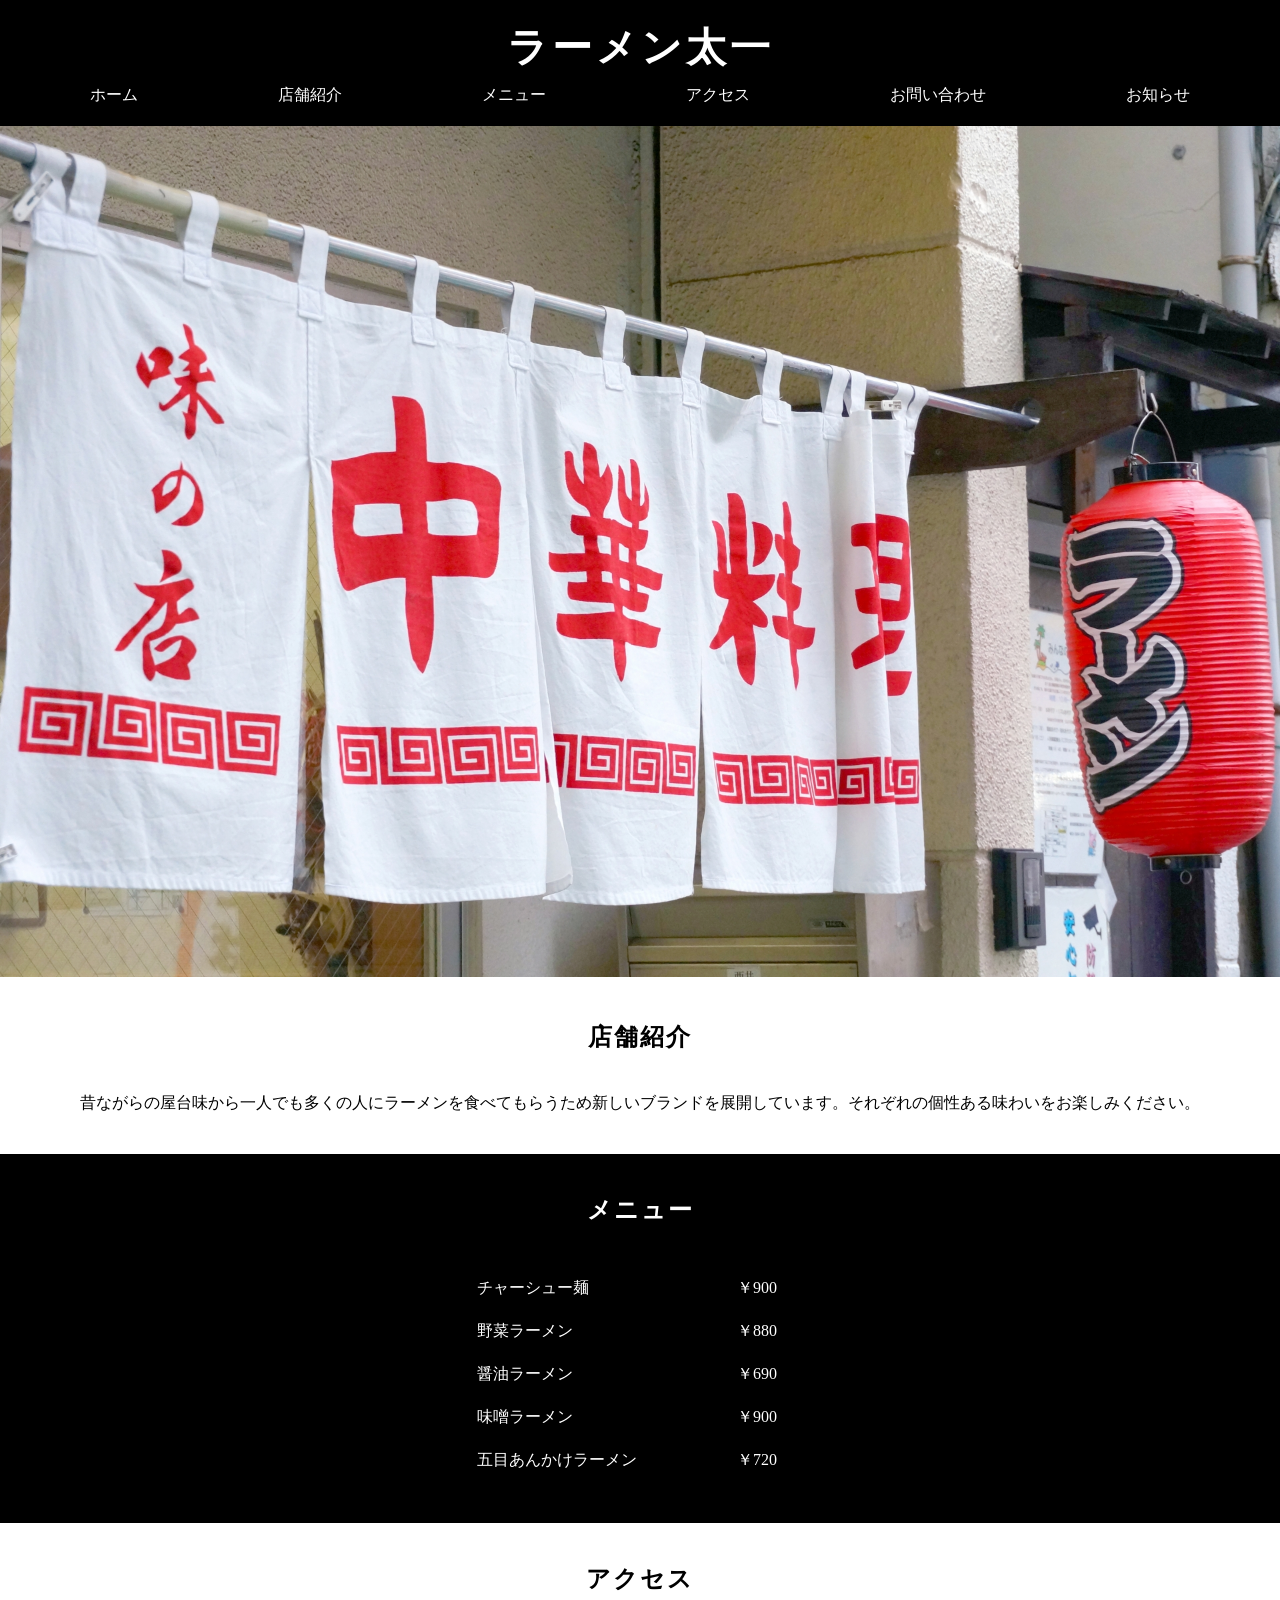
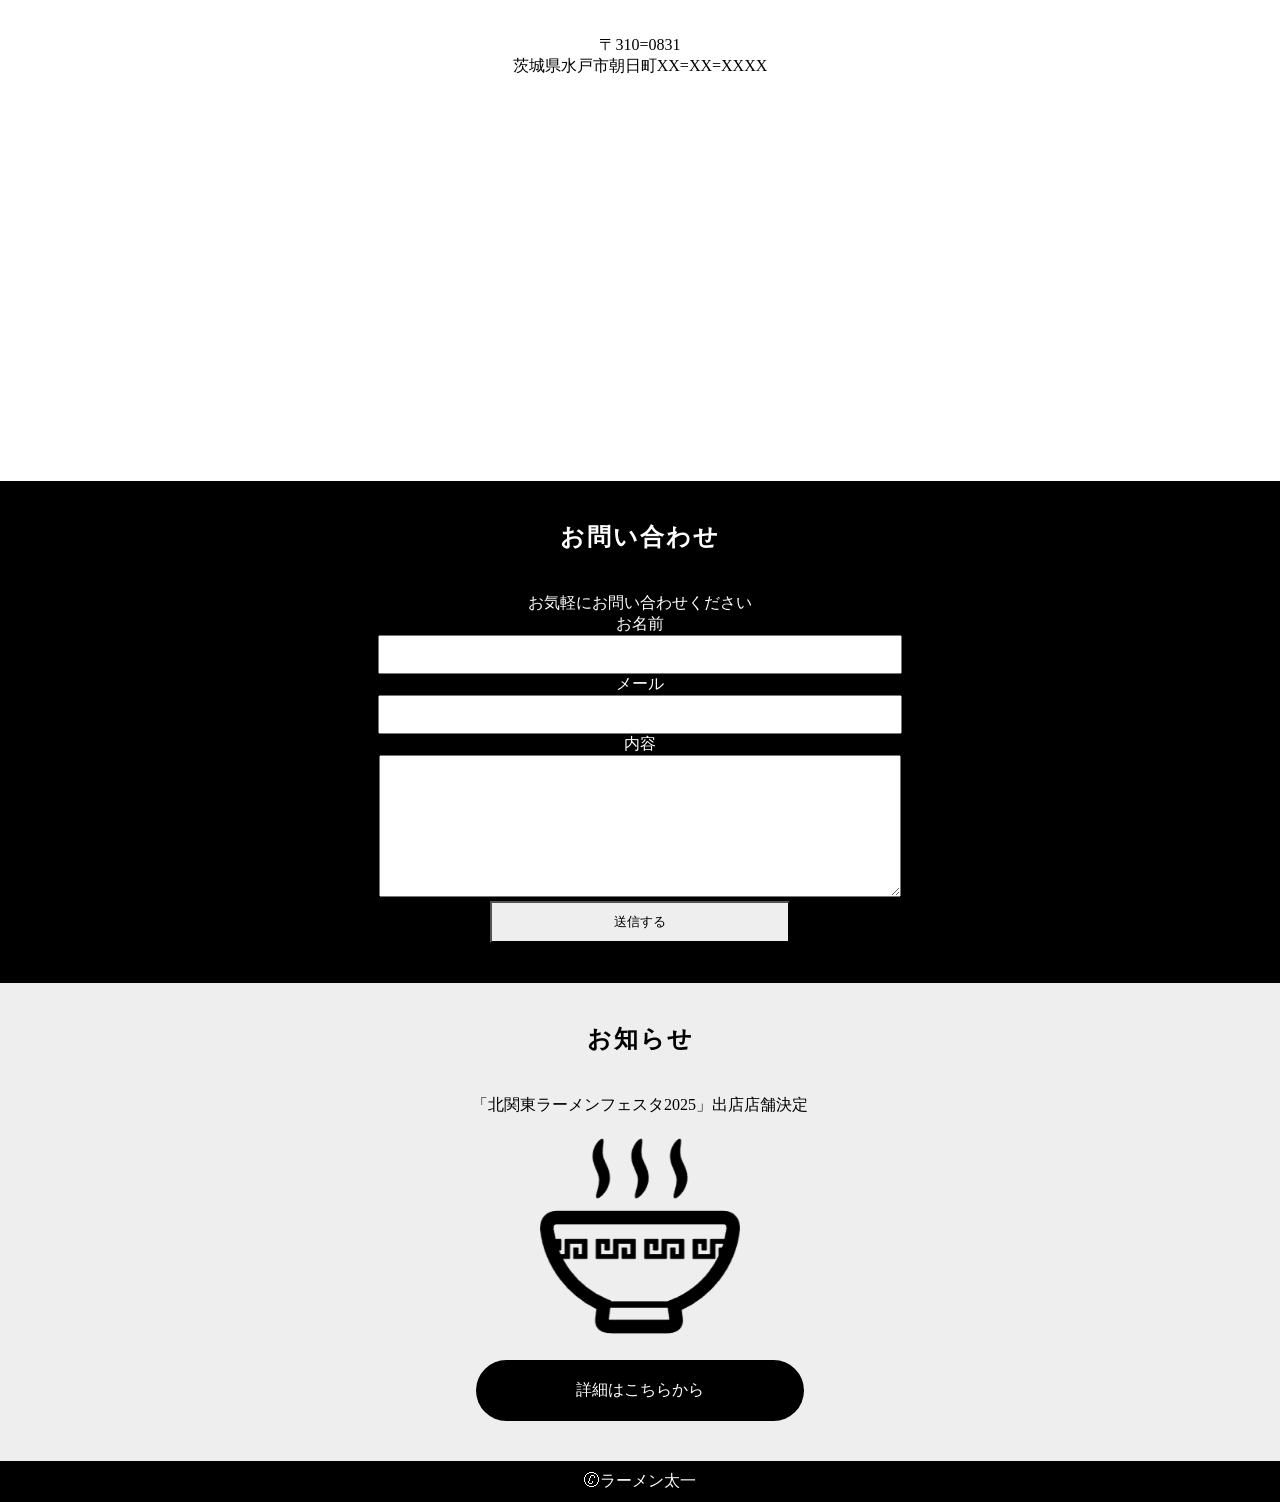
==== index.html @ 2ab0eba1 "Add files via upload" ====
<!DOCTYPE html>
<html lang="ja">
  <head>
    <meta charset="UTF-8">
    <meta name="viewport" content="width=device=width">
    <title>ラーメン太一</title>
    <link rel="stylesheet" href="css/style.css">
  </head>
  <body>
    <header> <!== ファーストビューの一番上(非常に重要) ==>
      <div class="container">      
        <h1>ラーメン太一</h1>
        <nav>
          <ul>
            <li><a href="#">ホーム</a></li>
	    <li><a href="#">店舗紹介</a></li>
            <li><a href="#">メニュー</a></li>
            <li><a href="#">アクセス</a></li>
            <li><a href="contact.html">お問い合わせ</a></li>
            <li><a href="#">お知らせ</a></li>
          </ul>
        </nav>
      </div>
    </header>
    <main>
      <section id="hero">
        <figure> <!== 図や表 ==>
          <img src="images/hero.jpg" alt="ラーメン店の写真">
        </figure>
      </section>
      <section id="about">
        <h2>店舗紹介</h2>
        <p>昔ながらの屋台味から一人でも多くの人にラーメンを食べてもらうため新しいブランドを展開しています。それぞれの個性ある味わいをお楽しみください。</p>
      </section>
      <section id="menu">
        <h2>メニュー</h2>
        <table>
          <tr> <!== 行に相当 ==>
            <td>チャーシュー麺</td> <!== 列に相当 ==>
            <td>￥900</td>
          </tr>
          <tr>
            <td>野菜ラーメン</td>
            <td>￥880</td>
          </tr>
          <tr>
            <td>醤油ラーメン</td>
            <td>￥690</td>
          </tr>
          <tr>
            <td>味噌ラーメン</td>
            <td>￥900</td>
          </tr>
          <tr>
            <td>五目あんかけラーメン</td>
            <td>￥720</td>
          </tr>
        </table>
      </section>
      <section id="access">
        <h2>アクセス</h2>
        <p>〒310=0831</p>
        <p>茨城県水戸市朝日町XX=XX=XXXX</p>
        <iframe src="https://www.google.com/maps/embed?pb=!1m18!1m12!1m3!1d6425.843816029387!2d140.4887846!3d36.3626704!2m3!1f0!2f0!3f0!3m2!1i1024!2i768!4f13.1!3m3!1m2!1s0x602225140dafcf45%3A0x8f29a1907c2ca33f!2z5pyd5pel55S65YWQ56ul5YWs5ZyS!5e0!3m2!1sja!2sjp!4v1743207158291!5m2!1sja!2sjp" width="600" height="450" style="border:0;" allowfullscreen="" loading="lazy" referrerpolicy="no=referrer=when=downgrade"></iframe> <!== width:"100%"で画面いっぱいに表示 ==>
      </section>
      <section id="contact">
        <h2>お問い合わせ</h2>
        <p>お気軽にお問い合わせください</p>
        <form action="index.html" method="post">
          <div>
            <label for="name">お名前</label> <!== インライン要素 ==>
            <input type="text" name="name" id="name"> <!== id="name"(お名前を選択しても入力できる) ==> <!== インライン要素(お名前を箱が並ぶ) ==>
          </div>
          <div>
            <label for="email">メール</label>
            <input type="text" name="email" id="email"> <!== inputは1行 ==>
          </div>
          <div>
            <label for="naiyou">内容</label>
            <textarea name="naiyou" rows="8" cols="80" id="naiyou"></textarea> <!== 8行×80文字(1行) ==>
          </div>
          <div>
            <input type="submit" value="送信する">
          </div>
        </form>
      </section>
    </main>
    <aside> <!== 補足情報 ==>
      <h2>お知らせ</h2>
      <p>「北関東ラーメンフェスタ2025」出店店舗決定</p>
      <figure>
        <img src="images/icon.png" alt="ラーメンアイコン">
      </figure>
      <a href="#" class="button">詳細はこちらから</a> <!== リンクを直接ボタン ==>
    </aside>
    <footer>
      🄫ラーメン太一
    </footer>
  </body>
</html>
---- css/style.css ----
@charset "utf-8";

/* ========================================

リセットCSS

======================================== */
* { /* すべての要素の内余白と外余白に対して */
  padding: 0;
  margin: 0;
}

/* ========================================

header

======================================== */
header {
  background-color: black;
  color: white;
  text-align: center;
  padding: 20px;
}
header h1 {
  font-size: 40px;
  letter-spacing: 4px;
  padding-bottom: 10px;
}
header nav ul {
  display: flex;
  justify-content: space-around;
  list-style-type: none;
}
header nav ul li a {
  color: white;
  text-decoration: none;
}

/* ========================================

main

======================================== */
#hero figure img {
  width: 100%; /* figureに対してピタッとはまる */
}
#about {
  background-color: white;
  padding: 40px 20px; /* 上下を大の時はスマホ対応を考慮して左右を小さめに */
  text-align: center;
}
#about h2 {
  margin-bottom: 40px;
  letter-spacing: 2px; /* 文字間 */
}
#menu {
  background-color: black;
  padding: 40px 20px;
  text-align: center;
  color: white;
}
#menu h2 {
  margin-bottom: 40px;
  letter-spacing: 2px;
}
#menu table {
  width: 100%; /* 横幅は100%だけれど */
  max-width: 350px; /* 最大の幅が決まっている→スマホ対応で便利な書き方 */
  margin: 0 auto;
  text-align: left;
}
#menu table td {
  padding: 10px;
}
#access {
  background-color: white;
  padding: 40px 20px;
  text-align: center;
}
#access h2 {
  margin-bottom: 40px;
  letter-spacing: 2px;
}
#access iframe {
  width: 100%;
  max-width: 500px;
  height: 300px;
  padding: 30px;
}
#contact {
  background-color: black;
  padding: 40px 20px;
  text-align: center;
  color: white;
}
#contact h2 {
  margin-bottom: 40px;
  letter-spacing: 2px;
}
#contact form label {
  display: block;
}
#contact form input {
  width: 100%;
  max-width: 500px;
  padding: 10px;
}
#contact form textarea {
  width: 100%;
  max-width: 500px;
  padding: 10px;
}
#contact form input[type="submit"] { /* inputでtypeが(submit)のものだけ→classを付けない絞り込み方法 */
  width: 300px;
  background-color: #eee;
}

/* ========================================

aside

======================================== */
aside {
  background-color: #eee;
  padding: 40px 20px;
  text-align: center;
}
aside h2 {
  margin-bottom: 40px;
  letter-spacing: 2px;
}
aside figure {
  padding: 20px;
}
aside figure img {
  width: 200px;
}
aside .button { /* aはインライン要素 */
  background-color: black;
  padding: 20px 100px; /* 高さの指定がうまくいかない */
  display: inline-block;
  border-radius: 50px;
  color: white;
  text-decoration: none;
}
aside a:hover { /* 上にマウスが乗った時 */
  opacity: .8;
}

/* ========================================

footer

======================================== */
footer {
  background-color: black;
  color: white;
  text-align: center;
  padding: 10px;
}
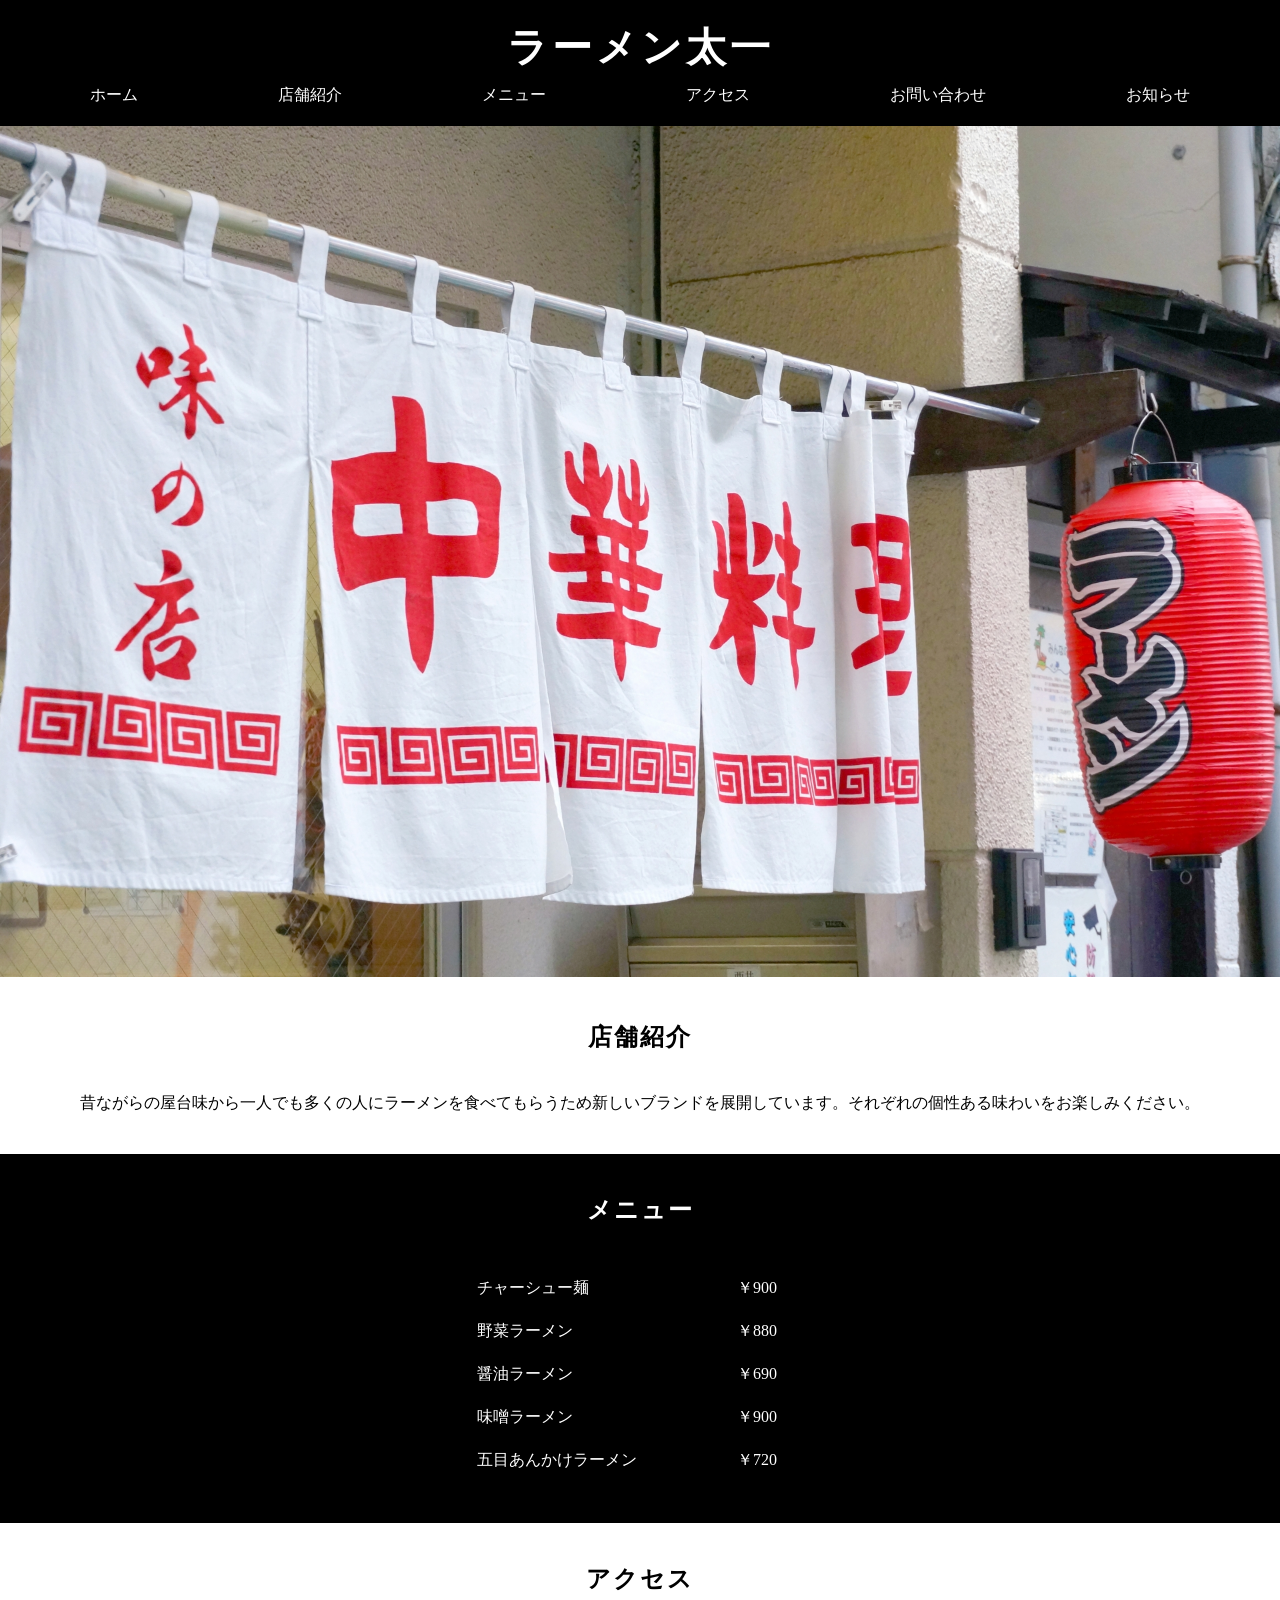
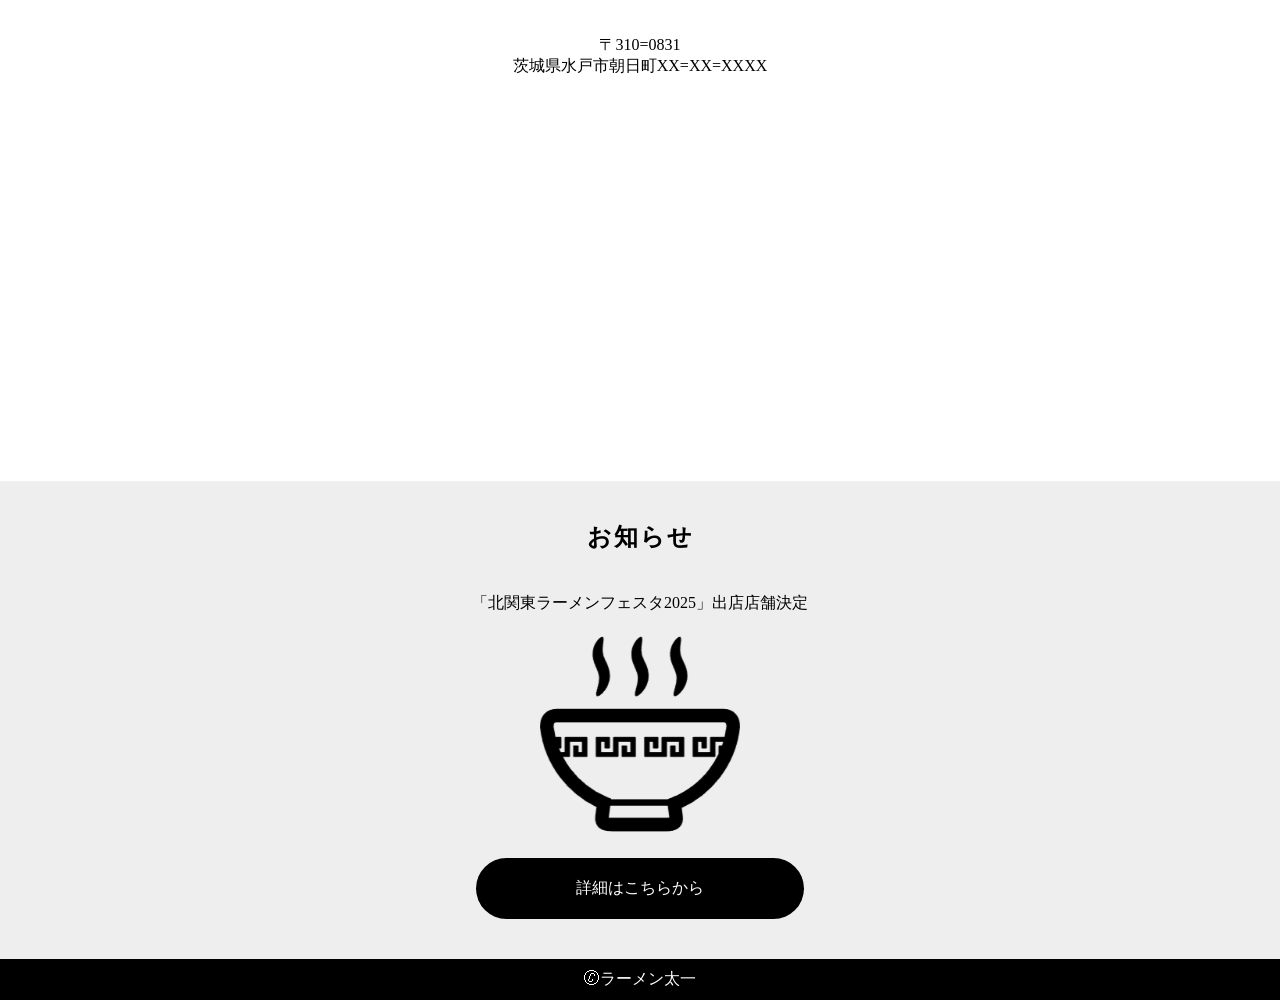
==== commit 70dfa81c: "Add files via upload" ====
--- a/index.html
+++ b/index.html
@@ -2,7 +2,7 @@
 <html lang="ja">
   <head>
     <meta charset="UTF-8">
-    <meta name="viewport" content="width=device=width">
+    <meta name="viewport" content="width=device-width">
     <title>ラーメン太一</title>
     <link rel="stylesheet" href="css/style.css">
   </head>
@@ -63,27 +63,7 @@
         <p>茨城県水戸市朝日町XX=XX=XXXX</p>
         <iframe src="https://www.google.com/maps/embed?pb=!1m18!1m12!1m3!1d6425.843816029387!2d140.4887846!3d36.3626704!2m3!1f0!2f0!3f0!3m2!1i1024!2i768!4f13.1!3m3!1m2!1s0x602225140dafcf45%3A0x8f29a1907c2ca33f!2z5pyd5pel55S65YWQ56ul5YWs5ZyS!5e0!3m2!1sja!2sjp!4v1743207158291!5m2!1sja!2sjp" width="600" height="450" style="border:0;" allowfullscreen="" loading="lazy" referrerpolicy="no=referrer=when=downgrade"></iframe> <!== width:"100%"で画面いっぱいに表示 ==>
       </section>
-      <section id="contact">
-        <h2>お問い合わせ</h2>
-        <p>お気軽にお問い合わせください</p>
-        <form action="index.html" method="post">
-          <div>
-            <label for="name">お名前</label> <!== インライン要素 ==>
-            <input type="text" name="name" id="name"> <!== id="name"(お名前を選択しても入力できる) ==> <!== インライン要素(お名前を箱が並ぶ) ==>
-          </div>
-          <div>
-            <label for="email">メール</label>
-            <input type="text" name="email" id="email"> <!== inputは1行 ==>
-          </div>
-          <div>
-            <label for="naiyou">内容</label>
-            <textarea name="naiyou" rows="8" cols="80" id="naiyou"></textarea> <!== 8行×80文字(1行) ==>
-          </div>
-          <div>
-            <input type="submit" value="送信する">
-          </div>
-        </form>
-      </section>
+      
     </main>
     <aside> <!== 補足情報 ==>
       <h2>お知らせ</h2>
